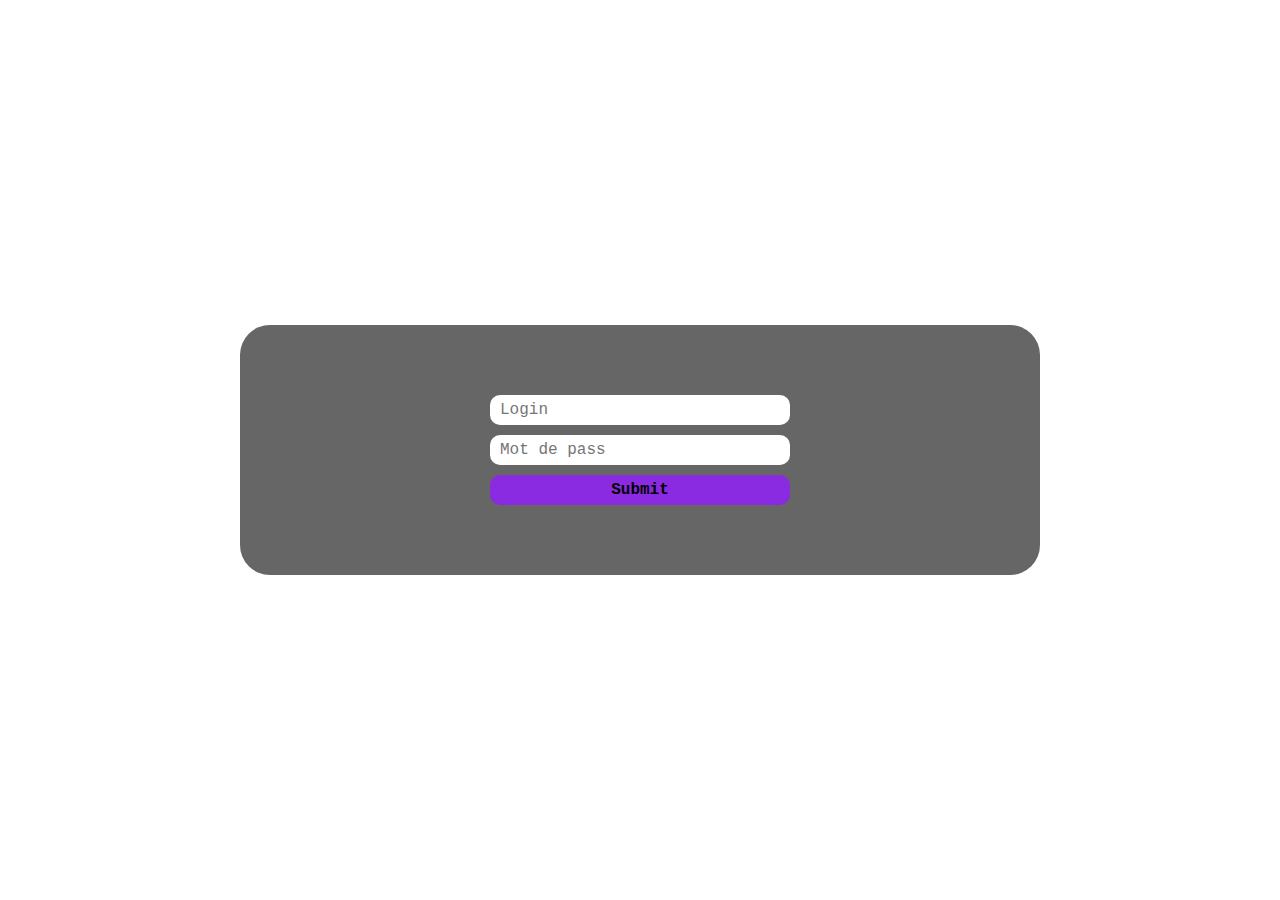
==== authentification.html @ 1a138134 "Add files via upload" ====
<!DOCTYPE html>
<html lang="en">
<head>
	<meta charset="UTF-8">
	<meta http-equiv="X-UA-Compatible" content="IE=edge">
	<meta name="viewport" content="width=device-width, initial-scale=1.0">
	<link rel="stylesheet" href="style2.css">
	<title>Authentification</title>
</head>
<body>
	<section>
		<form name="fo" method="post">
			<input type="text" name="login" placeholder="Login" />
			<input type="password" name="pass" placeholder="Mot de pass" />
			<input type="submit" name="S'authentifier" placeholder="valider" />
		</form>
	</section>
</body>

</html>
---- style2.css ----
*{
	font-family: 'Courier New', Courier, monospace;
	font-size: 12pt;
}

body{
	margin: 0%;
}

section{
	height: 100vh;
	background-image: url(img/80533-ligne-design_urbain-carte_de_circuit_imprime-composant_electronique-circuit_electronique-2560x1600.jpg);
	background-size: cover;
	display: flex;
	justify-content: center;
	align-items: center;
	border-radius: 20px;
	animation-name: back;
	animation-duration: 5s;
	animation-iteration-count: infinite;
	animation-timing-function: linear;
}

form{
	width: 800px;
	background-color: rgba(0, 0, 0, 0.6);
	padding: 60px;
	box-sizing: border-box;
	border-radius: 30px;
}

input{
	display: block;
	margin: 10px auto;
	width: 300px;
	padding: 6px 10px;
	outline: none;
	border: none;
	box-sizing: border-box;
	border-radius: 10px;
}

input[type="submit"]{
	background-color: blueviolet;
	font-weight: bold;
	cursor: pointer;
}

@keyframes back{
	0%{
		filter: hue-rotate(0deg);
	}
	100%{
		filter: hue-rotate(360deg)
	}
}
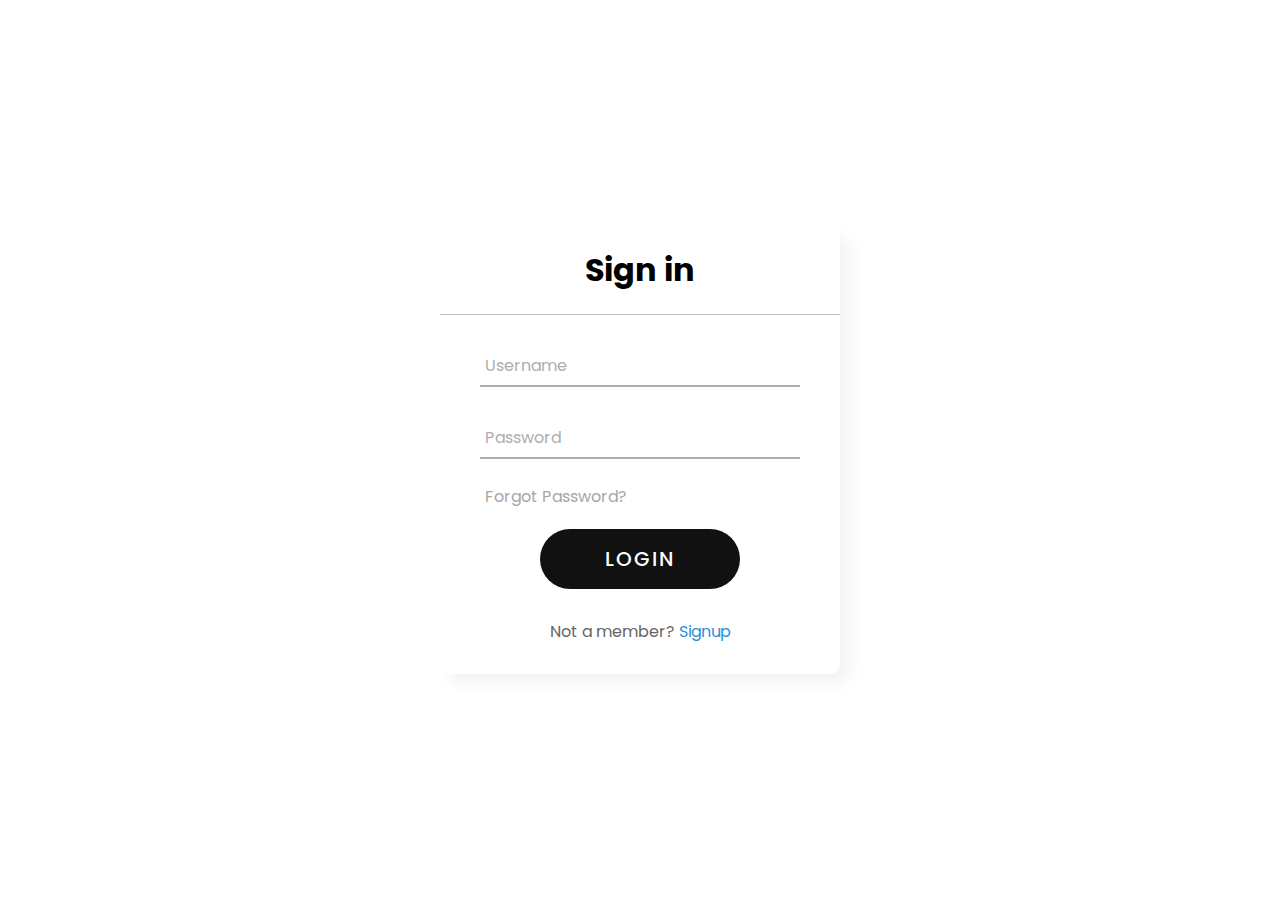
==== commit 95272c22: "Add files via upload" ====
--- a/authentification.html
+++ b/authentification.html
@@ -4,17 +4,32 @@
 	<meta charset="UTF-8">
 	<meta http-equiv="X-UA-Compatible" content="IE=edge">
 	<meta name="viewport" content="width=device-width, initial-scale=1.0">
-	<link rel="stylesheet" href="style2.css">
+	<link rel="stylesheet" href="style3.css">
 	<title>Authentification</title>
 </head>
 <body>
 	<section>
-		<form name="fo" method="post">
-			<input type="text" name="login" placeholder="Login" />
-			<input type="password" name="pass" placeholder="Mot de pass" />
-			<input type="submit" name="S'authentifier" placeholder="valider" />
-		</form>
+		<div class="center">
+			<h1>Sign in</h1>
+			<form method="post">
+			  <div class="txt_field">
+				<input type="text" required>
+				<span></span>
+				<label>Username</label>
+			  </div>
+			  <div class="txt_field">
+				<input type="password" required>
+				<span></span>
+				<label>Password</label>
+			  </div>
+			  <div class="pass">Forgot Password?</div>
+			  <div class="buttons">
+				<button>Login</button>
+			  </div>
+			  <div class="signup_link">
+				Not a member? <a href="#">Signup</a>
+			  </div>
+			</form>
+		  </div>
 	</section>
-</body>
-
-</html>+</body>--- a/style3.css
+++ b/style3.css
@@ -0,0 +1,186 @@
+@import url('https://fonts.googleapis.com/css2?family=Noto+Sans:wght@700&family=Poppins:wght@400;500;600&display=swap');
+*{
+  margin: 0;
+  padding: 0;
+  box-sizing: border-box;
+  font-family: "Poppins", sans-serif;
+}
+body{
+  margin: 0;
+  padding: 0;
+  height: 100vh;
+}
+
+section{
+  background-image: url(img/—Pngtree—abstract\ fluid\ gradient\ background\ with_1199248.jpg);
+	background-size: cover;
+	animation-name: back;
+	animation-duration: 5s;
+	animation-iteration-count: infinite;
+	animation-timing-function: linear;
+  height: 100vh;
+}
+.center{
+  position: absolute;
+  top: 50%;
+  left: 50%;
+  transform: translate(-50%, -50%);
+  width: 400px;
+  background: white;
+  border-radius: 10px;
+  box-shadow: 10px 10px 15px rgba(0,0,0,0.05);
+}
+.center h1{
+  text-align: center;
+  padding: 20px 0;
+  border-bottom: 1px solid silver;
+}
+.center form{
+  padding: 0 40px;
+  box-sizing: border-box;
+}
+form .txt_field{
+  position: relative;
+  border-bottom: 2px solid #adadad;
+  margin: 30px 0;
+}
+.txt_field input{
+  width: 100%;
+  padding: 0 5px;
+  height: 40px;
+  font-size: 16px;
+  border: none;
+  background: none;
+  outline: none;
+}
+.txt_field label{
+  position: absolute;
+  top: 50%;
+  left: 5px;
+  color: #adadad;
+  transform: translateY(-50%);
+  font-size: 16px;
+  pointer-events: none;
+  transition: .5s;
+}
+.txt_field span::before{
+  content: '';
+  position: absolute;
+  top: 40px;
+  left: 0;
+  width: 0%;
+  height: 2px;
+  background: #2691d9;
+  transition: .5s;
+}
+.txt_field input:focus ~ label,
+.txt_field input:valid ~ label{
+  top: -5px;
+  color: #2691d9;
+}
+.txt_field input:focus ~ span::before,
+.txt_field input:valid ~ span::before{
+  width: 100%;
+}
+.pass{
+  margin: -5px 0 20px 5px;
+  color: #a6a6a6;
+  cursor: pointer;
+}
+.pass:hover{
+  text-decoration: underline;
+}
+/*input[type="submit"]{
+  width: 100%;
+  height: 50px;
+  border: 1px solid;
+  background: #2691d9;
+  border-radius: 25px;
+  font-size: 18px;
+  color: #e9f4fb;
+  font-weight: 700;
+  cursor: pointer;
+  outline: none;
+}
+  input[type="submit"]:hover{
+  border-color: #2691d9;
+  transition: .5s;
+}*/
+
+.signup_link{
+  margin: 30px 0;
+  text-align: center;
+  font-size: 16px;
+  color: #666666;
+}
+.signup_link a{
+  color: #2691d9;
+  text-decoration: none;
+}
+.signup_link a:hover{
+  text-decoration: underline;
+}
+
+@keyframes back{
+	0%{
+		-webkit-filter: ();
+	}
+	100%{
+		-webkit-filter: hue-rotate(360deg);
+	}
+}
+
+
+/* Animation de bouton */
+
+button{
+  position: relative;
+  height: 60px;
+  width: 200px;
+  margin: 0 60px;
+  border-radius: 50px;
+  border: none;
+  outline: none;
+  background: #111;
+  color: #fff;
+  font-size: 20px;
+  font-weight: 500;
+  letter-spacing: 2px;
+  text-transform: uppercase;
+  cursor: pointer;
+  transition: background 0.5s;
+}
+button:first-child:hover{
+  background: linear-gradient(90deg, #ad04e5, #3d1f30, #540694, #5513db);
+  background-size: 400%;
+}
+
+button:first-child:before{
+  content: '';
+  position: absolute;
+  background: inherit;
+  top: -5px;
+  right: -5px;
+  bottom: -5px;
+  left: -5px;
+  border-radius: 50px;
+  filter: blur(20px);
+  opacity: 0;
+  transition: opacity 0.5s;
+}
+button:first-child:hover:before{
+  opacity: 1;
+  z-index: -1;
+}
+button:hover{
+  z-index: 1;
+  animation: glow 8s linear infinite;
+}
+@keyframes glow {
+  0%{
+    background-position: 0%;
+  }
+  100%{
+    background-position: 400%;
+  }
+}